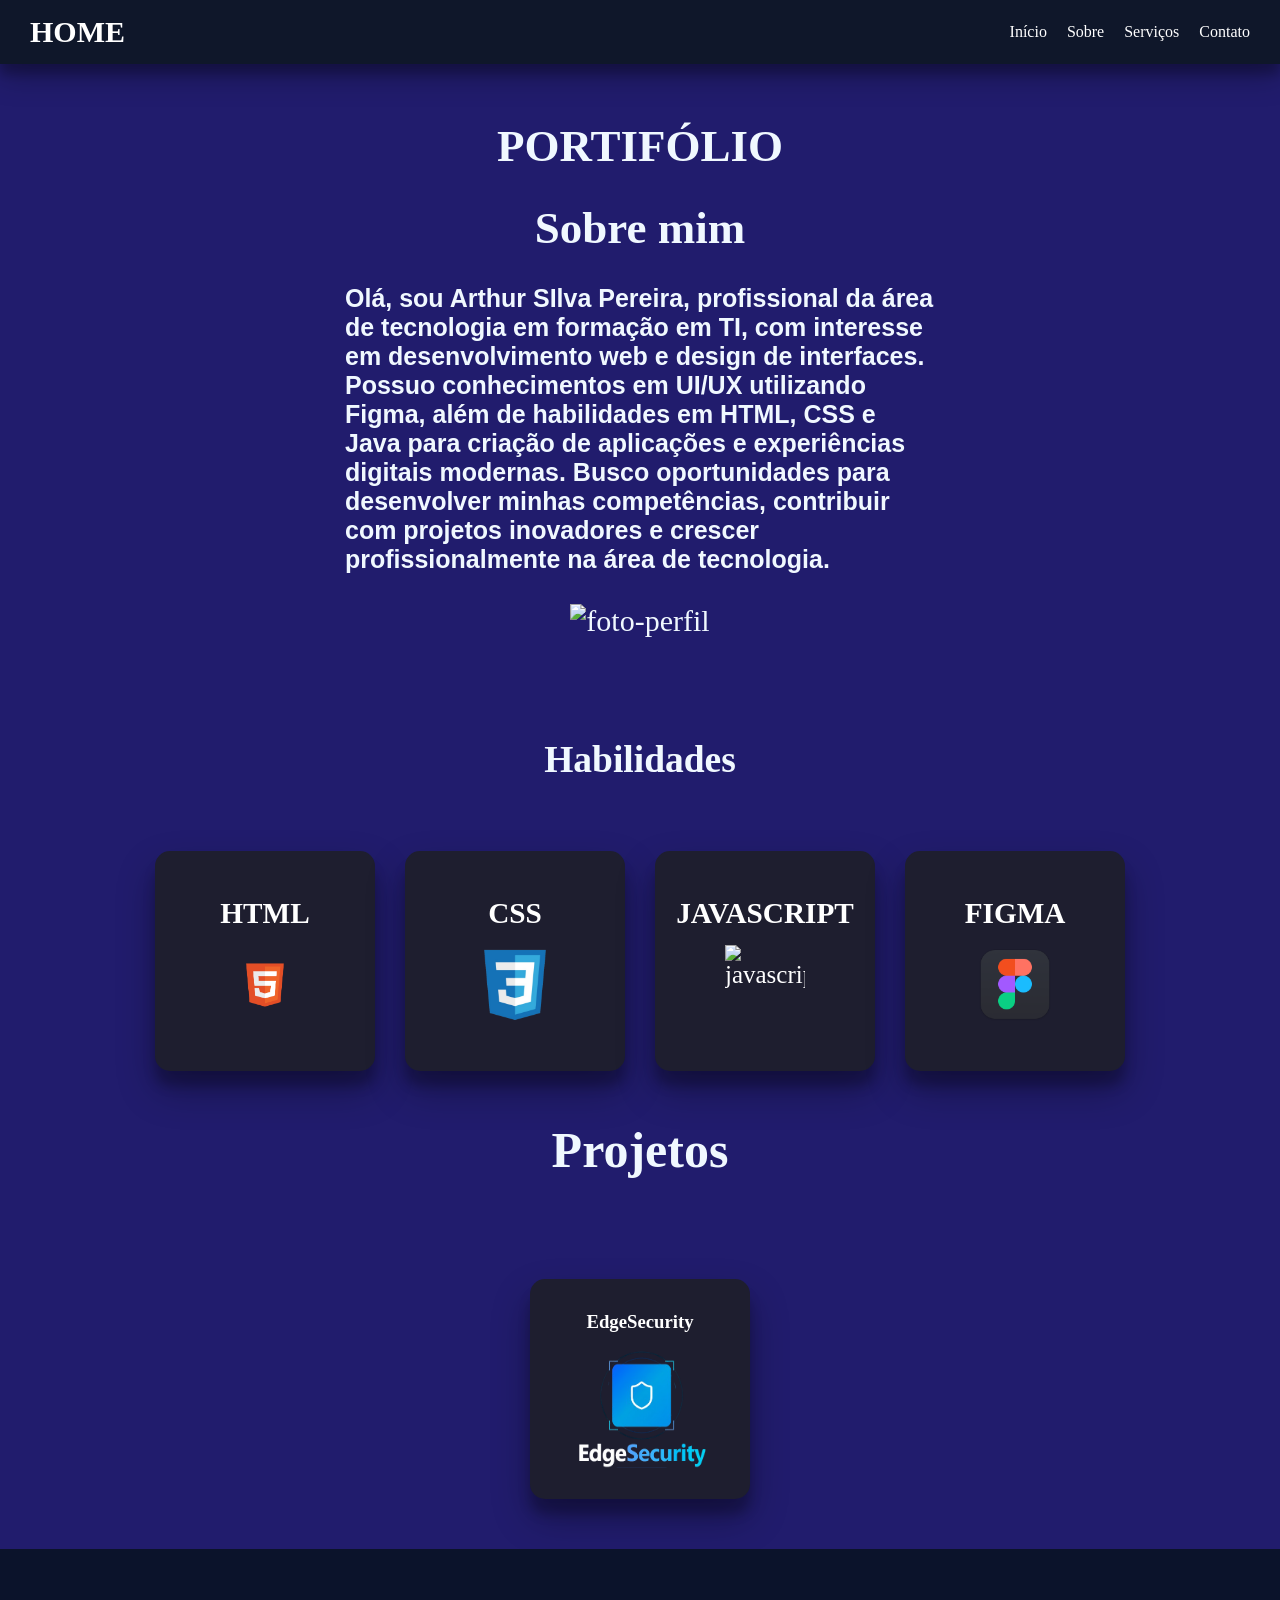
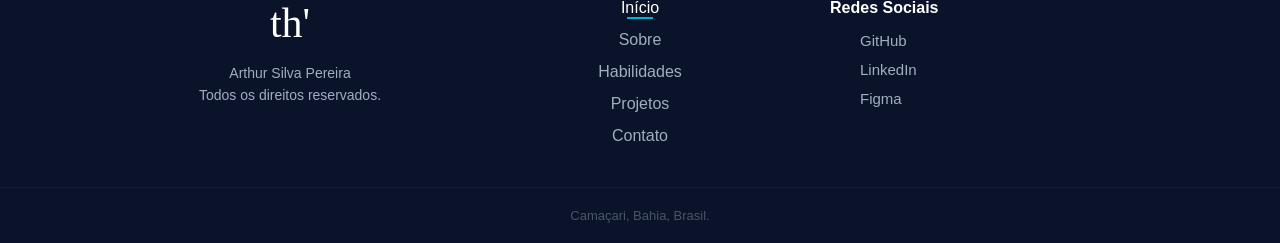
==== index.html @ f175e7e4 "Create index.html" ====
<!DOCTYPE html>
<html lang="en">
<head>
    <meta charset="UTF-8">
    <meta name="viewport" content="width=device-width, initial-scale=1.0">
    <link rel="stylesheet" href="style.css">
    <title>Portifolio digital</title>
</head>

    <header>
        <nav>
            <div>
                <nav class="navbar">
    <div class="logo">HOME</div>

    <ul class="menu">
        <li><a>Início</a></li>
        <li><a>Sobre</a></li>
        <li><a>Serviços</a></li>
        <li><a>Contato</a></li>     
    </ul>
            </div>
        </nav>
    </header>
    
<body>
    <section class="sobre">
            <h1 class="Portifolio">PORTIFÓLIO</h1>
            <h2 class="Sobre-mim">Sobre mim</h2>
            <p class="paragrafo-sobre">Olá, sou Arthur SIlva Pereira, profissional da área de tecnologia em formação
                 em TI, com interesse em desenvolvimento web e design de interfaces.
                  Possuo conhecimentos em UI/UX utilizando Figma, além de habilidades
                   em HTML, CSS e Java para criação de aplicações e experiências digitais modernas.
                    Busco oportunidades para desenvolver minhas competências, contribuir
                     com projetos inovadores e crescer profissionalmente na área de tecnologia.
            </p>

            <img href="Imgs\6522516.png" alt="foto-perfil"/>
    </section>

    <section class="aba-habilidades">
        <h1 class="Habilidades">Habilidades</h1>
        <section class="aba-quadrado">
        <div class="quadrado1"> 
            <div class="subdiv1">
                    <h3>HTML</h3>
                    <img class="html-img" alt="html_icon" src="HTML-5-Badge-Logo.png"/>
            </div>
        </div>

        <div class="quadrado2">
         <div class="subdiv2">
                    <h3>CSS</h3>
                    <img class="css-img" alt="css_icon" src="image-removebg-preview.png"/>
            </div>
        </div>
        </div>

        <div class="quadrado3">
        <div class="subdiv3">
                    <h3>JAVASCRIPT</h3>
                    <img class="javascript-img" alt="javascript_icon" src="java.png"/>
            </div>
        </div>
        </div>
        
        <div class="quadrado4">
        <div class="subdiv4">
                    <h3>FIGMA</h3>
                    <img class="figma-img" alt="figma_icon" src="Figma.png"/>
            </div>
        </div>
        </div>
        </section>

    </section>

    <section class="projetos">
        <h1 class="Projetos">Projetos</h1>
    </section>
        <section class="quadradinho">
        <div class="quadradao">
        <div class="subdiv5">
                    <h3>EdgeSecurity</h3>
                    <img class="edge-img" alt="edge_icon" src=" image-removebg-preview (1).png"/>
            </div>
        </div>
        </div>
        </div>
    </section>
    <footer class="portfolio-footer">
    <div class="footer-container">
        <div class="footer-brand">
            <div class="footer-logo">
                <span class="logo-text">th'</span>
            </div>
            <p class="footer-copyright">Arthur Silva Pereira <br>Todos os direitos reservados.</p>
        </div>

        <div class="footer-nav">
            <a href="inicio" class="nav-link active">Início</a>
            <a href="sobre" class="nav-link">Sobre</a>
            <a href="habilidades" class="nav-link">Habilidades</a>
            <a href="projetos" class="nav-link">Projetos</a>
            <a href="contato" class="nav-link">Contato</a>
        </div>

        <div class="footer-socials">
            <h4>Redes Sociais</h4>
            <ul class="social-list">
                <li>
                    <a href="https://github.com" target="_blank">
                        <i class="fab fa-github"></i> GitHub
                    </a>
                </li>
                <li>
                    <a href="https://linkedin.com" target="_blank">
                        <i class="fab fa-linkedin"></i> LinkedIn
                    </a>
                </li>
                <li>
                    <a href="https://figma.com" target="_blank">
                        <i class="fab fa-figma"></i> Figma
                    </a>
                </li>
            </ul>
        </div>
    </div>

    <div class="footer-bottom">
        <p>Camaçari, Bahia, Brasil.</p>
    </div>
</footer>

</body>
</html>
---- style.css ----
*{
    margin: 25px;
}

.sobre{
    display: flex;
    flex-direction: column;
    align-items: center;

    font-size: 30px;
    color: aliceblue;
    gap: 30px;

    margin: 30px;
    padding: 20px;
}

.paragrafo-sobre{
    font-family: "Archivo Black", sans-serif;
  font-weight: 800;
  font-style: normal;
   width: 50%;
    font-size: 25px;
    gap: 50px;
}

.quadrado1 , .quadrado2 , .quadrado3 , .quadrado4{
    width: 250px;
    height: 250px;
    background-color: #292941;
    border-radius: 10%;
   box-shadow: rgba(0, 0, 0, 0.3) 0px 19px 38px, rgba(0, 0, 0, 0.22) 0px 15px 12px;
   gap: 80px;
}
.aba-habilidades{
    display: flex;
    flex-direction: column;
    align-items: center;
    font-size: 25px;
    color: aliceblue;
    gap: 20px;
 

}
.aba-quadrado{
    display: flex;
    justify-content: space-between;
    gap: 40px;

   
    
}   
.Habilidades{
    margin: 30px;
    padding: 20px;

}

.Projetos{
    display: flex;
    justify-content: center;
    font-size: 50px;
    color: aliceblue;
    padding: 30px;
    margin: 20px;

}

.quadradao{
    width: 250px;
    height: 250px;
    border-radius: 10%;
    background-color: #292941;
    box-shadow: rgba(0, 0, 0, 0.3) 0px 19px 38px, rgba(0, 0, 0, 0.22) 0px 15px 12px;
    margin: 50px;
}

.projetos{
    display: flex;
    justify-content: center;
    gap: 20px;
}

.quadradinho{
    display: flex;
    justify-content: center;
    gap: 50px;
}

body{
    background-color: #211C6D;
}

div{
    color: #ffffff;
    width: 220;
    height: 220;

}

.archivo-black-regular {
    font-family: "Archivo Black", sans-serif;
    font-weight: 400;
    font-style: normal;
}

*{
    margin: 0%;
    padding: 0%;
    box-sizing: border-box;
}

.navbar {
    background-color: #1e293b;
    color: white;
    display: flex;
    justify-content: space-between;
    align-items: center;
    padding: 15px 30px;
}

.logo{
    font-size: 25px;
    font-weight: bold;
    color: #0f172a;
}

.menu {
    display: flex;
    list-style: none;
    gap: 20px;
}

.menu a {
    text-decoration: none;
    color: white;
    font-size: 16px;
    transition: 0.3s;
}

.menu a:hover {
    color: #ffffff;
}

.navbar {
    position: fixed;
    top: 0;
    width: 100%;
    z-index: 1000;
}

body {
    padding-top: 70px;
}

.navbar {
    background: #0f172a;
   box-shadow: rgba(0, 0, 0, 0.25) 0px 14px 28px, rgba(0, 0, 0, 0.22) 0px 10px 10px;
}

.logo {
    color: white;
    font-size: 30px;
    font-weight: bold;
    background: transparent;
    border: none;
    padding: 0;
    margin: 0;
}

.html-img{
    width: 100px;
    height: auto;
}

.css-img{
    width: 100px;
    height: auto;
}

.javascript-img{
    width: 100px;
    height: auto;
}
.figma-img{
    width: 120px;
    height: auto;
}
.edge-img{
width: 150px;
height: 150px;
display: flex;
align-items: center;
flex-direction: column;
}

/* Container de todos os quadrados */
.aba-quadrado {
    display: flex;
    justify-content: center;
    align-items: center;
    gap: 30px;
    flex-wrap: wrap;
}

/* Todos os quadrados */
.quadrado1,
.quadrado2,
.quadrado3,
.quadrado4,
.quadradao {
    width: 220px;
    height: 220px;
    background-color: #1e1e2f;
    border-radius: 15px;

    display: flex;
    justify-content: center;
    align-items: center;
}

/* Todas as subdivs */
.subdiv1,
.subdiv2,
.subdiv3,
.subdiv4,
.subdiv5 {
    display: flex;
    flex-direction: column;
    align-items: center;
    justify-content: center;
    gap: 15px;
    text-align: center;
}

/* Imagens */
.html-img,
.css-img,
.javascript-img,
.figma-img {
    width: 80px;
    height: 80px;
    object-fit: contain;
}

/* Títulos */
.subdiv1 h3,
.subdiv2 h3,
.subdiv3 h3,
.subdiv4 h3,
.subdiv5 h3 {
    margin: 0;
    color: white;
}
.edge-img{ 
    width: 180px;
    height: 120px;
}


.portfolio-footer {
    background-color: #0b132b;
    color: #ffffff;
    font-family: 'Segoe UI', Tahoma, Geneva, Verdana, sans-serif;
    padding-top: 50px;
    position: relative;
    width: 100%;
}


.footer-container {
    max-width: 1100px;
    margin: 0 auto;
    padding: 0 40px;
    display: flex;
    justify-content: space-between;
    align-items: flex-start;
    gap: 30px;
}

.footer-brand {
    display: flex;
    flex-direction: column;
    align-items: center;
    text-align: center;
    flex: 1;
}

.footer-logo {
    font-size: 42px;
    font-family: 'Georgia', serif;
    font-weight: italic;
    margin-bottom: 15px;
    color: #ffffff;
}

.footer-copyright {
    font-size: 14px;
    color: #a0aec0; 
    line-height: 1.6;
}

.footer-nav {
    display: flex;
    flex-direction: column;
    align-items: center;
    gap: 12px;
    flex: 1;
}

.nav-link {
    color: #a0aec0;
    text-decoration: none;
    font-size: 16px;
    transition: color 0.3s ease;
    padding-bottom: 2px;
    position: relative;
}

.nav-link:hover {
    color: #ffffff;
}


.nav-link.active {
    color: #ffffff;
    font-weight: 500;
}

.nav-link.active::after {
    content: '';
    position: absolute;
    bottom: 0;
    left: 15%;
    width: 70%;
    height: 2px;
    background-color: #00b4d8; 
}

.footer-socials {
    display: flex;
    flex-direction: column;
    align-items: flex-start;
    flex: 1;
}

.footer-socials h4 {
    font-size: 16px;
    color: #ffffff;
    margin-bottom: 15px;
    font-weight: 600;
}

.social-list {
    list-style: none;
    padding: 0;
    margin: 0;
    display: flex;
    flex-direction: column;
    gap: 12px;
}

.social-list a {
    color: #a0aec0;
    text-decoration: none;
    font-size: 15px;
    display: flex;
    align-items: center;
    gap: 10px;
    transition: color 0.3s ease;
}

.social-list a:hover {
    color: #ffffff;
}

.social-list i {
    font-size: 16px;
    width: 20px;
    text-align: center;
}


.footer-bottom {
    margin-top: 40px;
    border-top: 1px solid rgba(255, 255, 255, 0.05);
    padding: 20px 0;
    text-align: center;
}

.footer-bottom p {
    font-size: 13px;
    color: #4a5568;
}

/* --- RESPONSIVIDADE (CELULAR) --- */
@media (max-width: 768px) {
    .footer-container {
        flex-direction: column;
        align-items: center;
        text-align: center;
        gap: 40px;
    }

    .footer-socials {
        align-items: center;
    }
    
    .nav-link.active::after {
        left: 30%;
        width: 40%;
    }
}
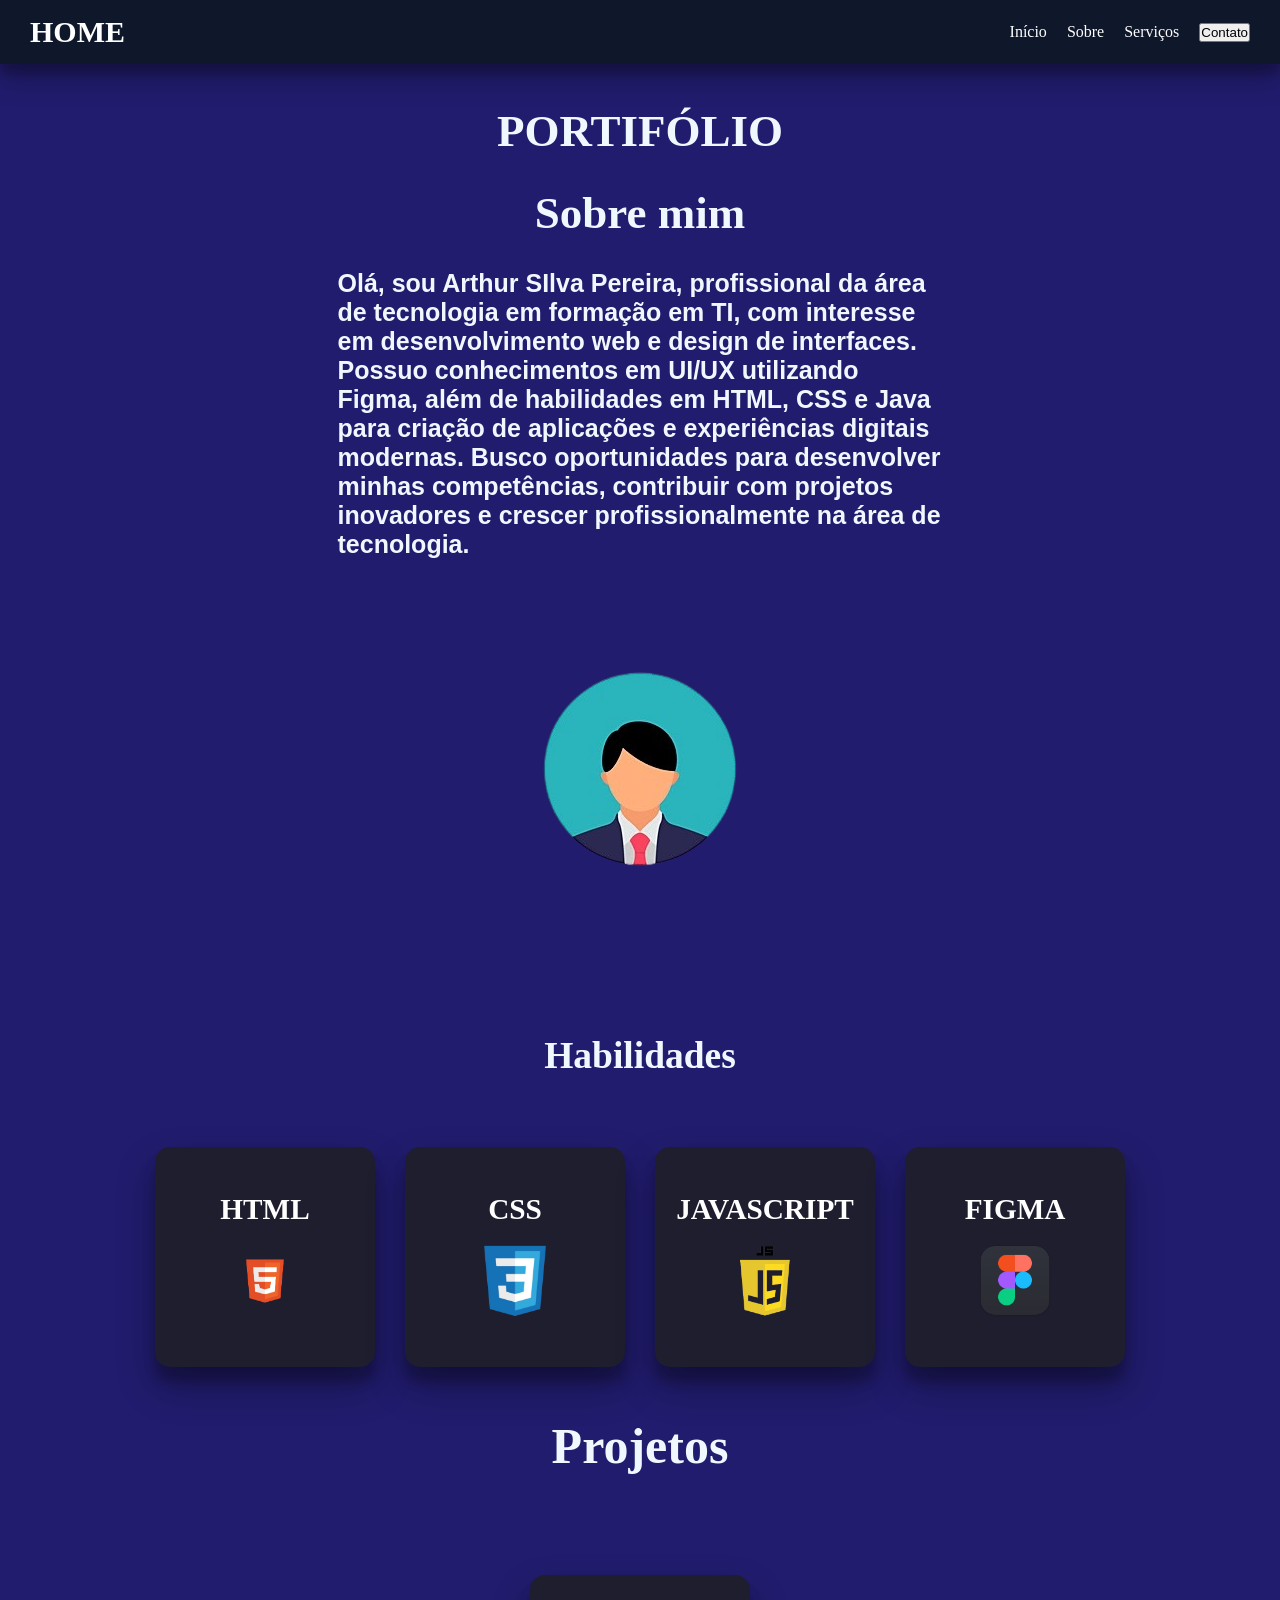
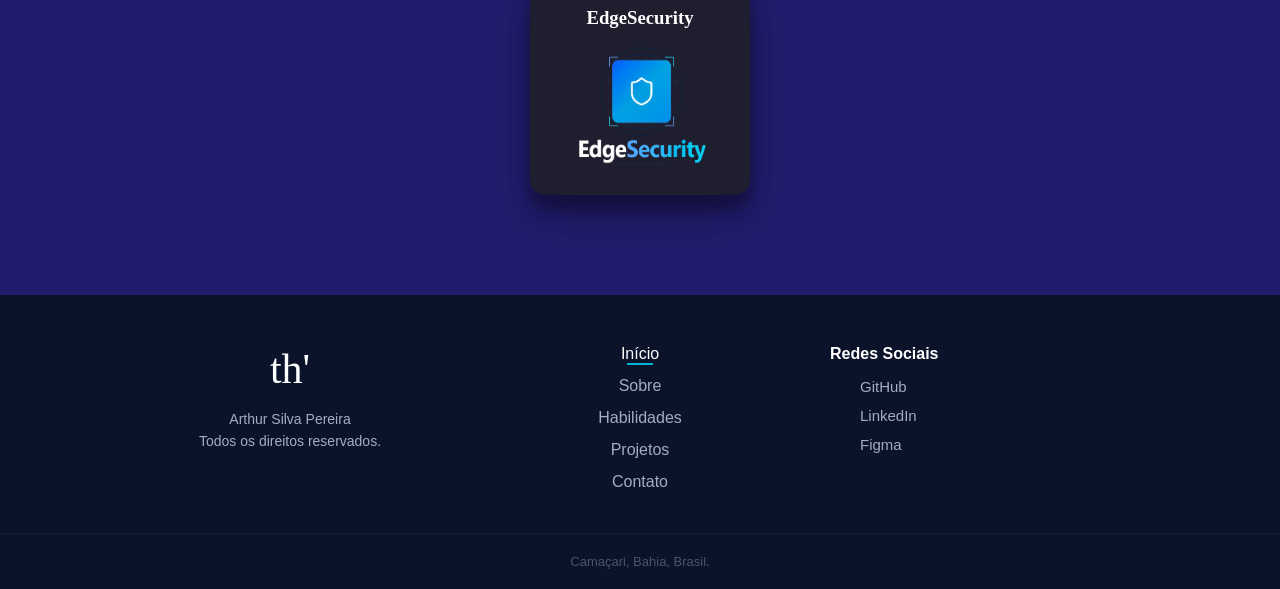
==== commit b8a97116: "Update contact link and image source in index.html" ====
--- a/index.html
+++ b/index.html
@@ -17,7 +17,11 @@
         <li><a>Início</a></li>
         <li><a>Sobre</a></li>
         <li><a>Serviços</a></li>
-        <li><a>Contato</a></li>     
+        <a href="contato.html">
+    <button>Contato</button>
+</a>
+
+             
     </ul>
             </div>
         </nav>
@@ -35,7 +39,7 @@
                      com projetos inovadores e crescer profissionalmente na área de tecnologia.
             </p>
 
-            <img href="Imgs\6522516.png" alt="foto-perfil"/>
+            <img src="perfil.png" alt="foto-perfil"/>
     </section>
 
     <section class="aba-habilidades">
--- a/style.css
+++ b/style.css
@@ -265,6 +265,7 @@
     padding-top: 50px;
     position: relative;
     width: 100%;
+    margin-top: 50px;
 }
 
 
@@ -411,3 +412,51 @@
         width: 40%;
     }
 }
+
+.form{
+    display: flex;
+    align-items: center;
+    flex-direction: column;
+    border: 50px;
+    
+}
+.botao{
+    margin: 20px;
+}
+
+.usuario{
+    display: flex;
+    align-items: center;
+    flex-direction: column;
+    padding: 20px;
+}
+
+.name2{
+    padding: 5px;
+    border-radius: 7px;
+}
+
+.email{
+    padding: 5px;
+    border-radius: 7px;
+}
+
+.password{
+    padding: 5px;
+    border-radius: 7px;
+}
+
+.curso{
+    padding: 5px;
+    border-radius: 7px;
+}
+
+.sobre{
+    padding: 5px;
+    border-radius: 7px;
+}
+.sobre2{
+    padding: 5px;
+    border-radius: 7px;
+    color: #000000;
+}
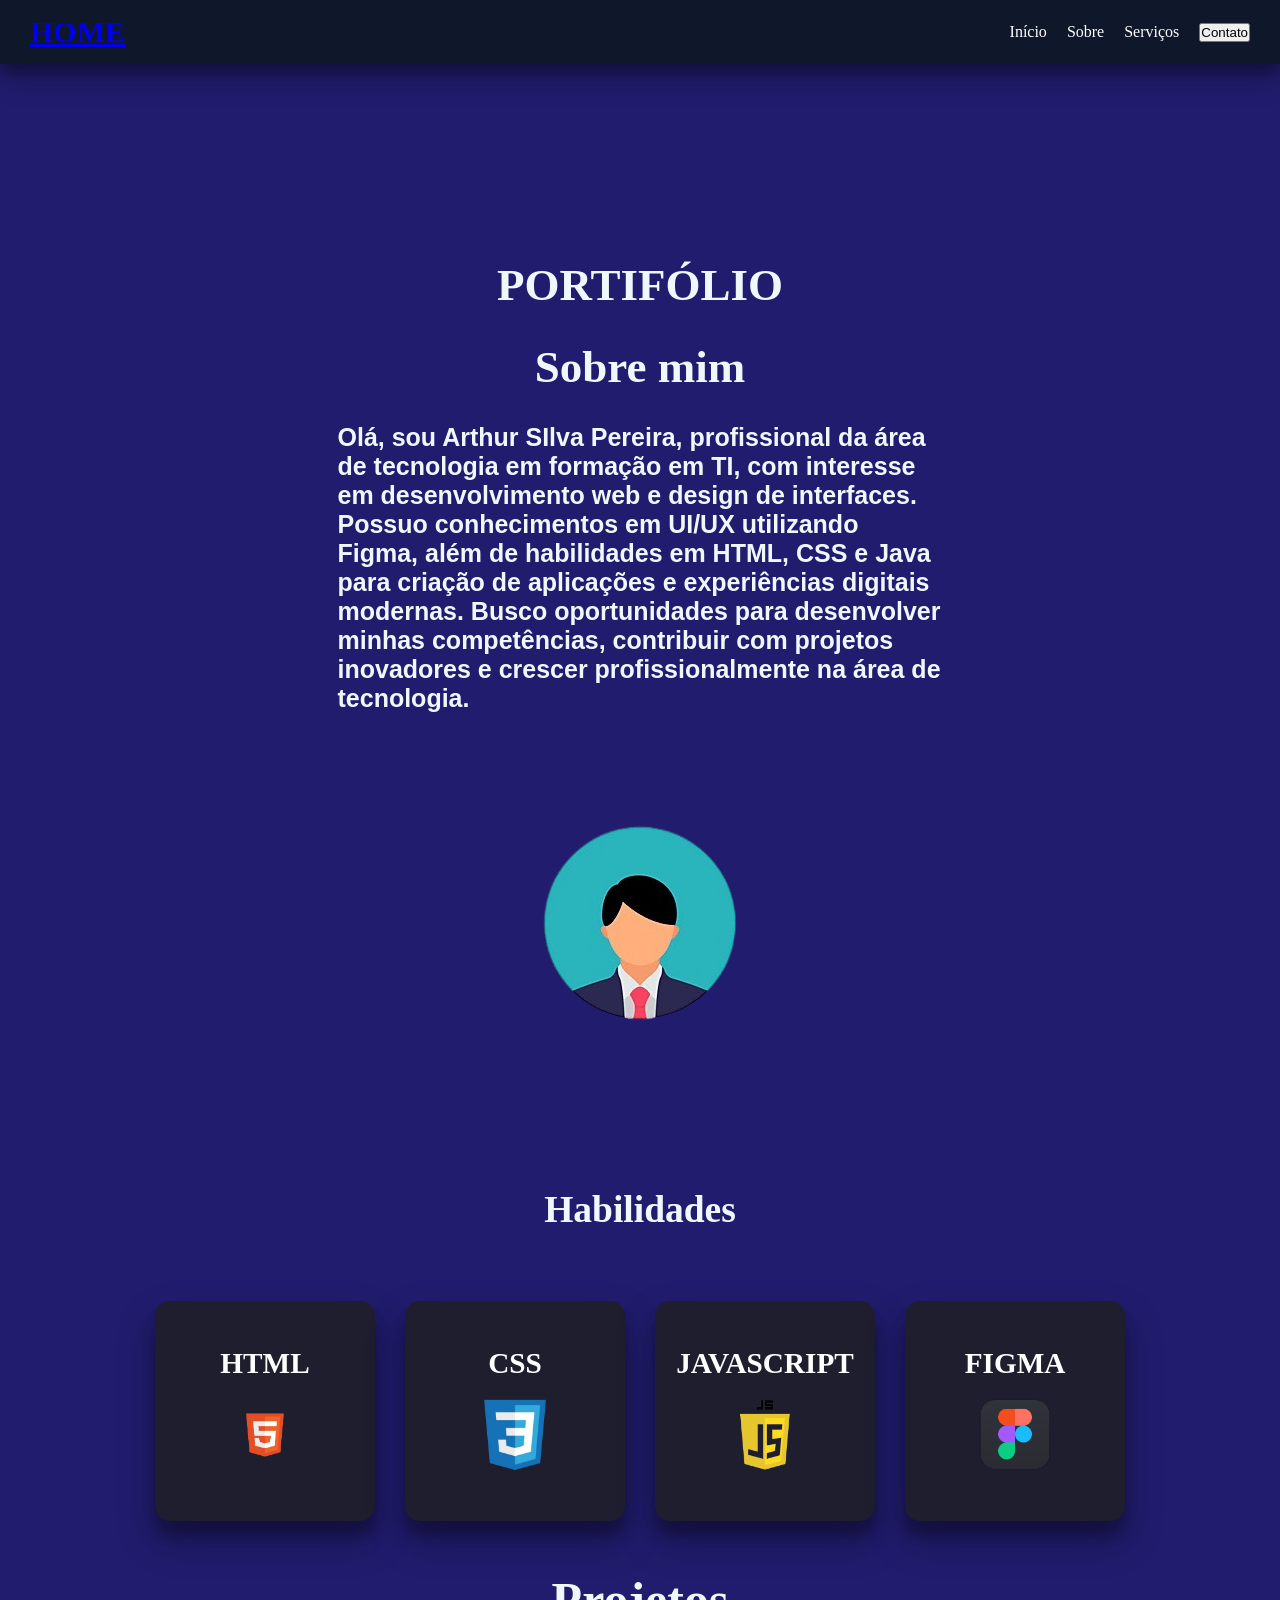
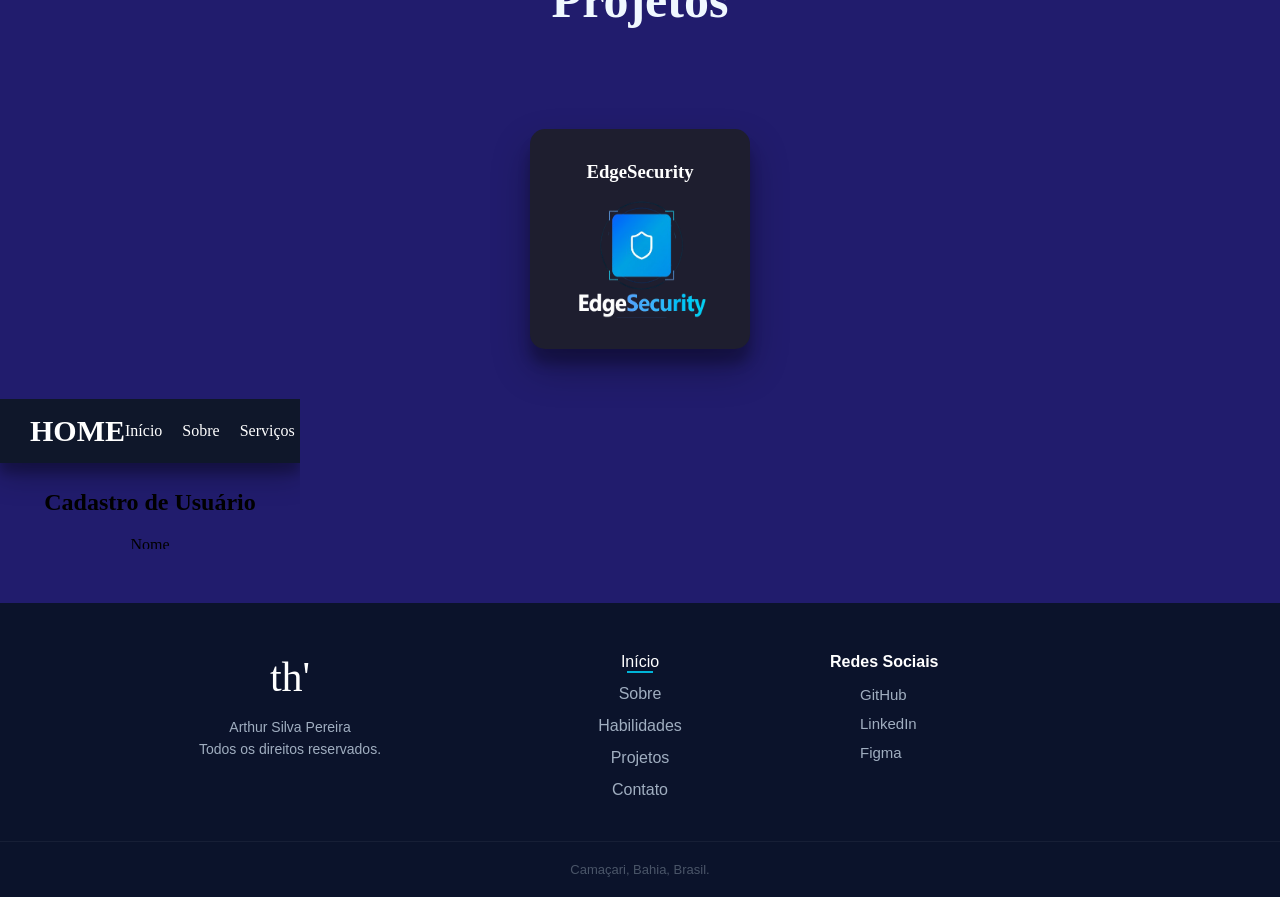
==== commit fc8cf104: "Update navigation links to use href attributes" ====
--- a/index.html
+++ b/index.html
@@ -11,10 +11,10 @@
         <nav>
             <div>
                 <nav class="navbar">
-    <div class="logo">HOME</div>
+    <div class="logo"><a href="index.html">HOME</a></div>
 
     <ul class="menu">
-        <li><a>Início</a></li>
+        <li><a href="index.html">Início</a></li>
         <li><a>Sobre</a></li>
         <li><a>Serviços</a></li>
         <a href="contato.html">
@@ -28,6 +28,13 @@
     </header>
     
 <body>
+
+
+    <section class="video">
+        <video autoplay muted loop src="technology.mp4"></video>
+    </section>
+
+
     <section class="sobre">
             <h1 class="Portifolio">PORTIFÓLIO</h1>
             <h2 class="Sobre-mim">Sobre mim</h2>
@@ -92,6 +99,9 @@
         </div>
         </div>
     </section>
+
+    <iframe src="contato.html" frameborder="0"></iframe>
+
     <footer class="portfolio-footer">
     <div class="footer-container">
         <div class="footer-brand">
@@ -102,11 +112,11 @@
         </div>
 
         <div class="footer-nav">
-            <a href="inicio" class="nav-link active">Início</a>
+            <a href="index.html" class="nav-link active">Início</a>
             <a href="sobre" class="nav-link">Sobre</a>
             <a href="habilidades" class="nav-link">Habilidades</a>
             <a href="projetos" class="nav-link">Projetos</a>
-            <a href="contato" class="nav-link">Contato</a>
+            <a href="contato.html" class="nav-link">Contato</a>
         </div>
 
         <div class="footer-socials">
